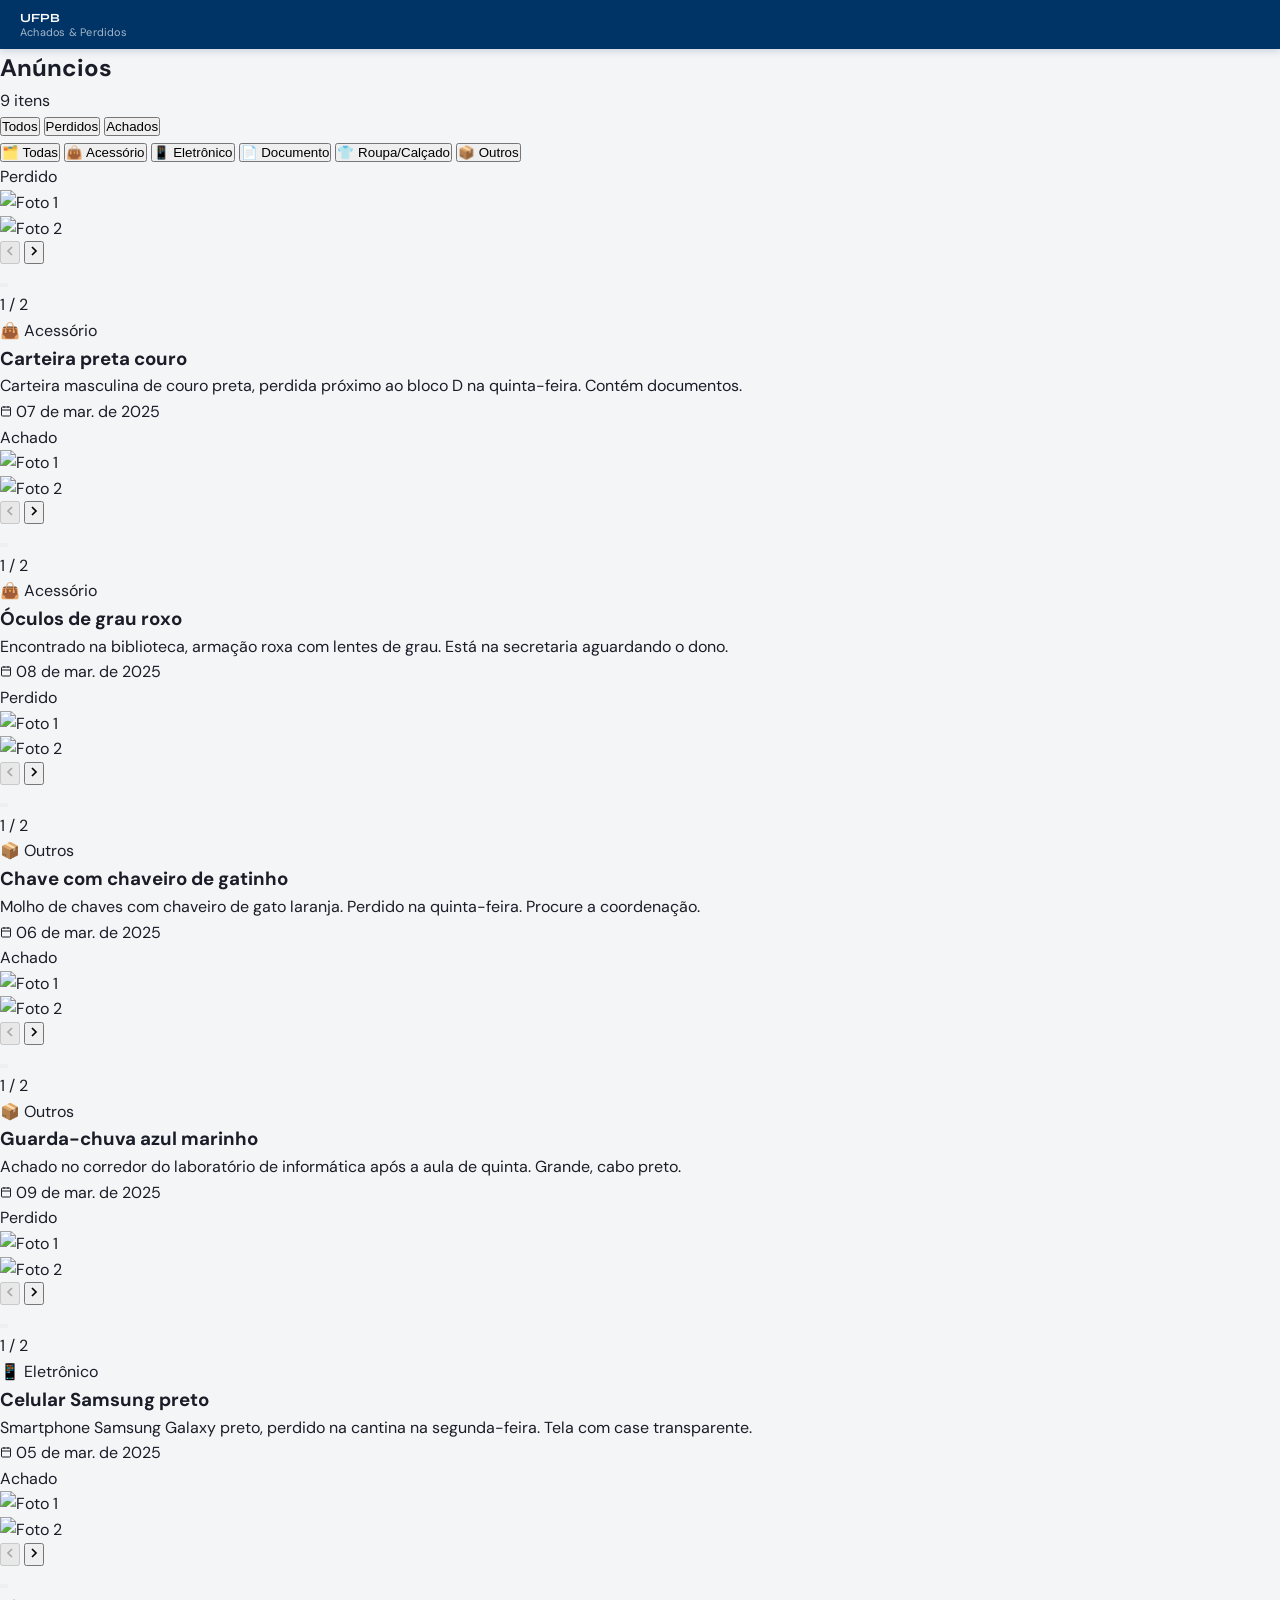
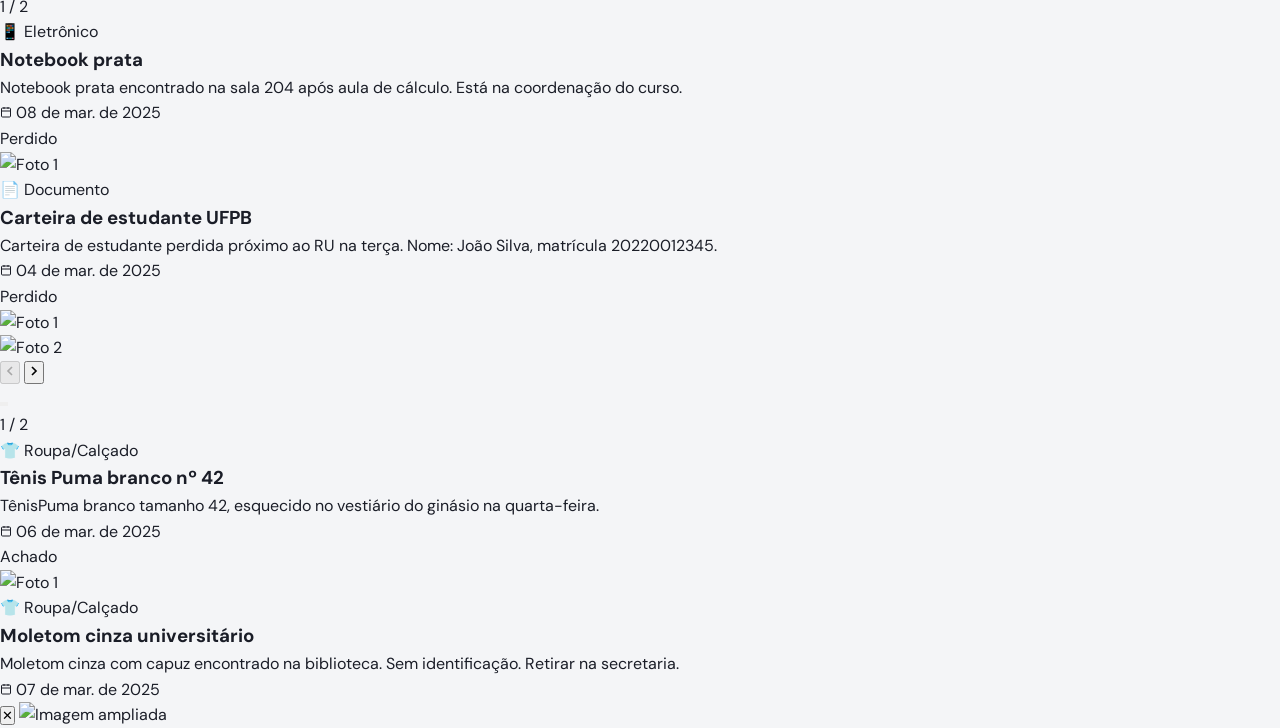
==== Front/index.html @ d8c6681b "feat: visualização de items, feat:filtragem de items pelo front, feat: router para o front end, feat" ====
<!DOCTYPE html>
<html lang="pt-BR">
<head>
    <meta charset="UTF-8">
    <meta name="viewport" content="width=device-width,initial-scale=1">
    <title>INSERIR TITULO</title>
    <link rel="stylesheet" href="./css/main.css">
</head>
<body>
    <div id="app">
        <!-- Conteudo injetado pelo router.js -->
    </div>
    <script src="https://cdnjs.cloudflare.com/ajax/libs/pdf.js/3.11.174/pdf.min.js"></script>
    <script src="js/auth.js"></script>
    <script src="js/pages.js"></script> 
    <script src="js/router.js"></script>
    <script src="js/main.js"></script>
</body>


</html>
---- Front/css/main.css ----
/* ===== MAIN.CSS — Achados & Perdidos ===== */

@import url('https://fonts.googleapis.com/css2?family=Syne:wght@400;600;700;800&family=DM+Sans:ital,opsz,wght@0,9..40,300;0,9..40,400;0,9..40,500;1,9..40,300&display=swap');

*, *::before, *::after {
  box-sizing: border-box;
  margin: 0;
  padding: 0;
}

:root {
  --clr-bg:       #f4f5f7;
  --clr-surface:  #ffffff;
  --clr-card:     #ffffff;
  --clr-border:   #e0e2ea;
  --clr-accent:   #2563eb;
  --clr-accent2:  #f97316;
  --clr-text:     #1a1d27;
  --clr-muted:    #7b80a0;
  --clr-found:    #16a34a;
  --clr-lost:     #dc2626;

  --font-display: 'Syne', sans-serif;
  --font-body:    'DM Sans', sans-serif;

  --radius-card:  18px;
  --radius-img:   12px;
  --shadow-card:  0 2px 16px rgba(0,0,0,.08);
}

html {
  font-size: 16px;
  -webkit-text-size-adjust: 100%;
}

body {
  background-color: var(--clr-bg);
  color: var(--clr-text);
  font-family: var(--font-body);
  font-weight: 400;
  line-height: 1.6;
  min-height: 100dvh;
}

::-webkit-scrollbar { width: 5px; }
::-webkit-scrollbar-track { background: var(--clr-bg); }
::-webkit-scrollbar-thumb { background: var(--clr-border); border-radius: 99px; }

.sr-only {
  position: absolute; width: 1px; height: 1px;
  padding: 0; margin: -1px; overflow: hidden;
  clip: rect(0,0,0,0); white-space: nowrap; border: 0;
}

/* ── Topbar UFPB ── */
.topbar {
  width: 100%;
  background: #003366;
  padding: 10px 20px;
  display: flex;
  align-items: center;
  gap: 12px;
  box-shadow: 0 2px 8px rgba(0,51,102,.18);
  position: sticky;
  top: 0;
  z-index: 100;
}

.topbar__logo {
  height: 36px;
  width: auto;
  display: block;
  flex-shrink: 0;
  border-radius: 10px;
}

.topbar__name {
  font-family: var(--font-display);
  font-size: .78rem;
  font-weight: 700;
  color: #ffffff;
  line-height: 1.25;
  letter-spacing: .01em;
}

.topbar__name span {
  display: block;
  font-weight: 400;
  font-size: .68rem;
  color: rgba(255,255,255,.65);
  font-family: var(--font-body);
  letter-spacing: .02em;
}
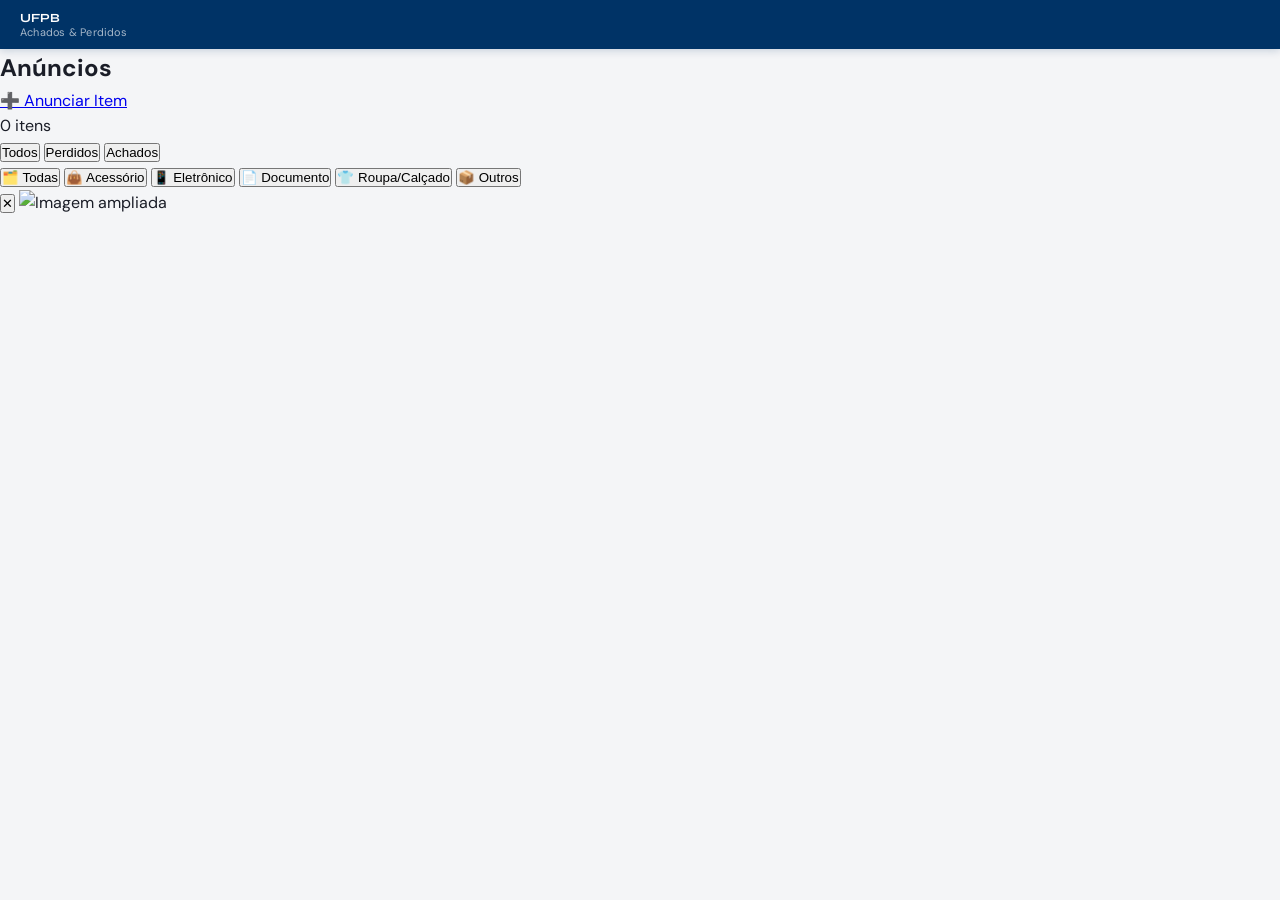
==== commit 07a5abfe: "feat: implement CRUD operations for items, add CORS support, and create item announcement page" ====
--- a/Front/index.html
+++ b/Front/index.html
@@ -11,6 +11,7 @@
         <!-- Conteudo injetado pelo router.js -->
     </div>
     <script src="https://cdnjs.cloudflare.com/ajax/libs/pdf.js/3.11.174/pdf.min.js"></script>
+    <script src="js/config.js"></script>
     <script src="js/auth.js"></script>
     <script src="js/pages.js"></script> 
     <script src="js/router.js"></script>
